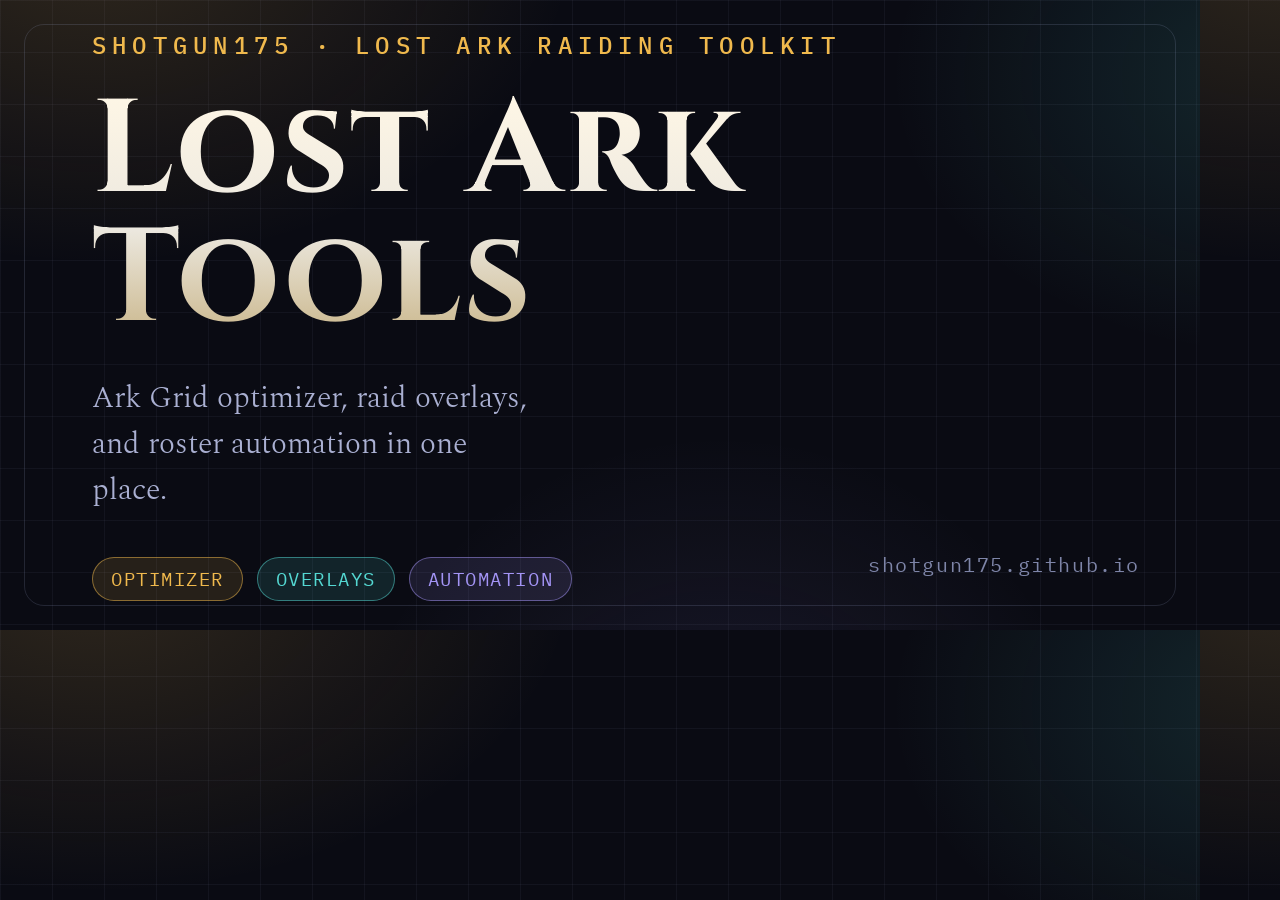
==== assets/og-image.html @ 5654a625 "feat: add Lost Ark Tools hub landing page A single static page (no framework, no build step, no requ" ====
<!DOCTYPE html>
<html lang="en">
<head>
<meta charset="utf-8" />
<!-- Source for ../og-image.png. Render at exactly 1200x630 and screenshot.
     Regenerate: open in a 1200x630 viewport and capture (see README). -->
<link rel="preconnect" href="https://fonts.googleapis.com" />
<link rel="preconnect" href="https://fonts.gstatic.com" crossorigin />
<link rel="stylesheet" href="https://fonts.googleapis.com/css2?family=Cinzel:wght@600;700&family=IBM+Plex+Mono:wght@500&family=Spectral:wght@300;400&display=swap" />
<style>
  * { margin: 0; padding: 0; box-sizing: border-box; }
  html, body { width: 1200px; height: 630px; }
  body {
    position: relative;
    overflow: hidden;
    background-color: #0a0b13;
    background-image:
      radial-gradient(50rem 34rem at 8% -10%, rgba(240,185,77,0.16), transparent 60%),
      radial-gradient(46rem 32rem at 108% 12%, rgba(84,216,210,0.14), transparent 55%),
      radial-gradient(40rem 40rem at 60% 130%, rgba(163,148,245,0.12), transparent 60%),
      linear-gradient(rgba(170,178,220,0.06) 1px, transparent 1px),
      linear-gradient(90deg, rgba(170,178,220,0.06) 1px, transparent 1px);
    background-size: 100% 100%, 100% 100%, 100% 100%, 52px 52px, 52px 52px;
    color: #ece8df;
    font-family: "Spectral", Georgia, serif;
    display: flex;
    flex-direction: column;
    justify-content: center;
    padding: 0 92px;
  }
  body::after {
    content: "";
    position: absolute;
    inset: 24px;
    border: 1px solid rgba(170,178,220,0.16);
    border-radius: 20px;
    pointer-events: none;
  }
  .eyebrow {
    font-family: "IBM Plex Mono", monospace;
    font-size: 24px;
    font-weight: 500;
    letter-spacing: 0.26em;
    text-transform: uppercase;
    color: #f0b94d;
    margin-bottom: 26px;
  }
  .title {
    font-family: "Cinzel", serif;
    font-weight: 700;
    font-size: 132px;
    line-height: 0.98;
    letter-spacing: 0.02em;
    background: linear-gradient(180deg, #fff7e6 0%, #ece8df 55%, #c8b487 100%);
    -webkit-background-clip: text;
    background-clip: text;
    color: transparent;
  }
  .lede {
    margin-top: 30px;
    font-size: 30px;
    font-weight: 300;
    color: #aab0d2;
    max-width: 30ch;
  }
  .pills {
    display: flex;
    gap: 14px;
    margin-top: 44px;
    font-family: "IBM Plex Mono", monospace;
    font-size: 19px;
    letter-spacing: 0.08em;
    text-transform: uppercase;
  }
  .pill {
    padding: 9px 18px;
    border-radius: 999px;
    border: 1px solid;
  }
  .pill.gold   { color: #f0b94d; border-color: rgba(240,185,77,0.5);  background: rgba(240,185,77,0.12); }
  .pill.astral { color: #54d8d2; border-color: rgba(84,216,210,0.5);  background: rgba(84,216,210,0.12); }
  .pill.violet { color: #a394f5; border-color: rgba(163,148,245,0.5); background: rgba(163,148,245,0.12); }
  .url {
    position: absolute;
    right: 60px;
    bottom: 52px;
    font-family: "IBM Plex Mono", monospace;
    font-size: 20px;
    letter-spacing: 0.08em;
    color: #7e85a8;
  }
</style>
</head>
<body>
  <div class="eyebrow">shotgun175 &middot; Lost Ark raiding toolkit</div>
  <div class="title">Lost&nbsp;Ark Tools</div>
  <div class="lede">Ark Grid optimizer, raid overlays, and roster automation in one place.</div>
  <div class="pills">
    <span class="pill gold">Optimizer</span>
    <span class="pill astral">Overlays</span>
    <span class="pill violet">Automation</span>
  </div>
  <div class="url">shotgun175.github.io</div>
</body>
</html>
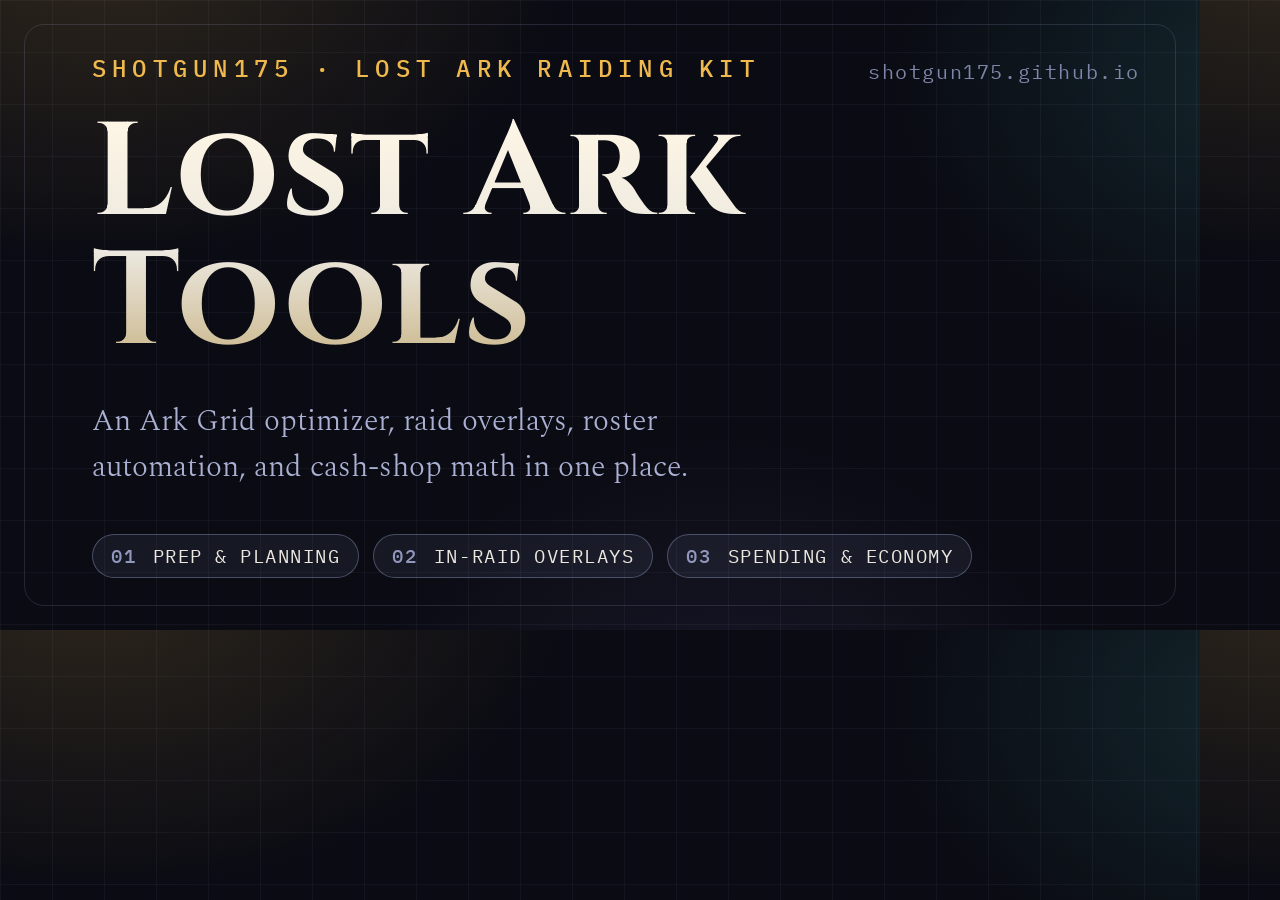
==== commit 604bcb99: "fix: work the validated audit backlog (fonts, CSP, CI, reveal, og-image) Privacy / independence: - S" ====
--- a/assets/og-image.html
+++ b/assets/og-image.html
@@ -6,7 +6,7 @@
      Regenerate: open in a 1200x630 viewport and capture (see README). -->
 <link rel="preconnect" href="https://fonts.googleapis.com" />
 <link rel="preconnect" href="https://fonts.gstatic.com" crossorigin />
-<link rel="stylesheet" href="https://fonts.googleapis.com/css2?family=Cinzel:wght@600;700&family=IBM+Plex+Mono:wght@500&family=Spectral:wght@300;400&display=swap" />
+<link rel="stylesheet" href="https://fonts.googleapis.com/css2?family=Cinzel:wght@700&family=IBM+Plex+Mono:wght@500&family=Spectral:wght@300&display=swap" />
 <style>
   * { margin: 0; padding: 0; box-sizing: border-box; }
   html, body { width: 1200px; height: 630px; }
@@ -61,7 +61,7 @@
     font-size: 30px;
     font-weight: 300;
     color: #aab0d2;
-    max-width: 30ch;
+    max-width: 46ch;
   }
   .pills {
     display: flex;
@@ -72,18 +72,27 @@
     letter-spacing: 0.08em;
     text-transform: uppercase;
   }
+  /* Pills mirror the page's three timeline banks. Deliberately neutral:
+     gold/astral/violet encode run modes on the site now, so reusing them
+     as topic tags here would contradict the masthead legend. */
   .pill {
     padding: 9px 18px;
     border-radius: 999px;
-    border: 1px solid;
+    border: 1px solid rgba(170,178,220,0.35);
+    color: #ece8df;
+    background: rgba(170,178,220,0.08);
   }
-  .pill.gold   { color: #f0b94d; border-color: rgba(240,185,77,0.5);  background: rgba(240,185,77,0.12); }
-  .pill.astral { color: #54d8d2; border-color: rgba(84,216,210,0.5);  background: rgba(84,216,210,0.12); }
-  .pill.violet { color: #a394f5; border-color: rgba(163,148,245,0.5); background: rgba(163,148,245,0.12); }
+  .pill b {
+    color: #9298bd;
+    font-weight: 500;
+    margin-right: 4px;
+  }
+  /* top-right corner stamp, opposite the eyebrow; keeps clear of the pills
+     row, which now spans most of the bottom edge */
   .url {
     position: absolute;
     right: 60px;
-    bottom: 52px;
+    top: 58px;
     font-family: "IBM Plex Mono", monospace;
     font-size: 20px;
     letter-spacing: 0.08em;
@@ -92,13 +101,13 @@
 </style>
 </head>
 <body>
-  <div class="eyebrow">shotgun175 &middot; Lost Ark raiding toolkit</div>
+  <div class="eyebrow">shotgun175 &middot; Lost Ark raiding kit</div>
   <div class="title">Lost&nbsp;Ark Tools</div>
-  <div class="lede">Ark Grid optimizer, raid overlays, and roster automation in one place.</div>
+  <div class="lede">An Ark Grid optimizer, raid overlays, roster automation, and cash-shop math in one place.</div>
   <div class="pills">
-    <span class="pill gold">Optimizer</span>
-    <span class="pill astral">Overlays</span>
-    <span class="pill violet">Automation</span>
+    <span class="pill"><b>01</b> Prep &amp; planning</span>
+    <span class="pill"><b>02</b> In-raid overlays</span>
+    <span class="pill"><b>03</b> Spending &amp; economy</span>
   </div>
   <div class="url">shotgun175.github.io</div>
 </body>
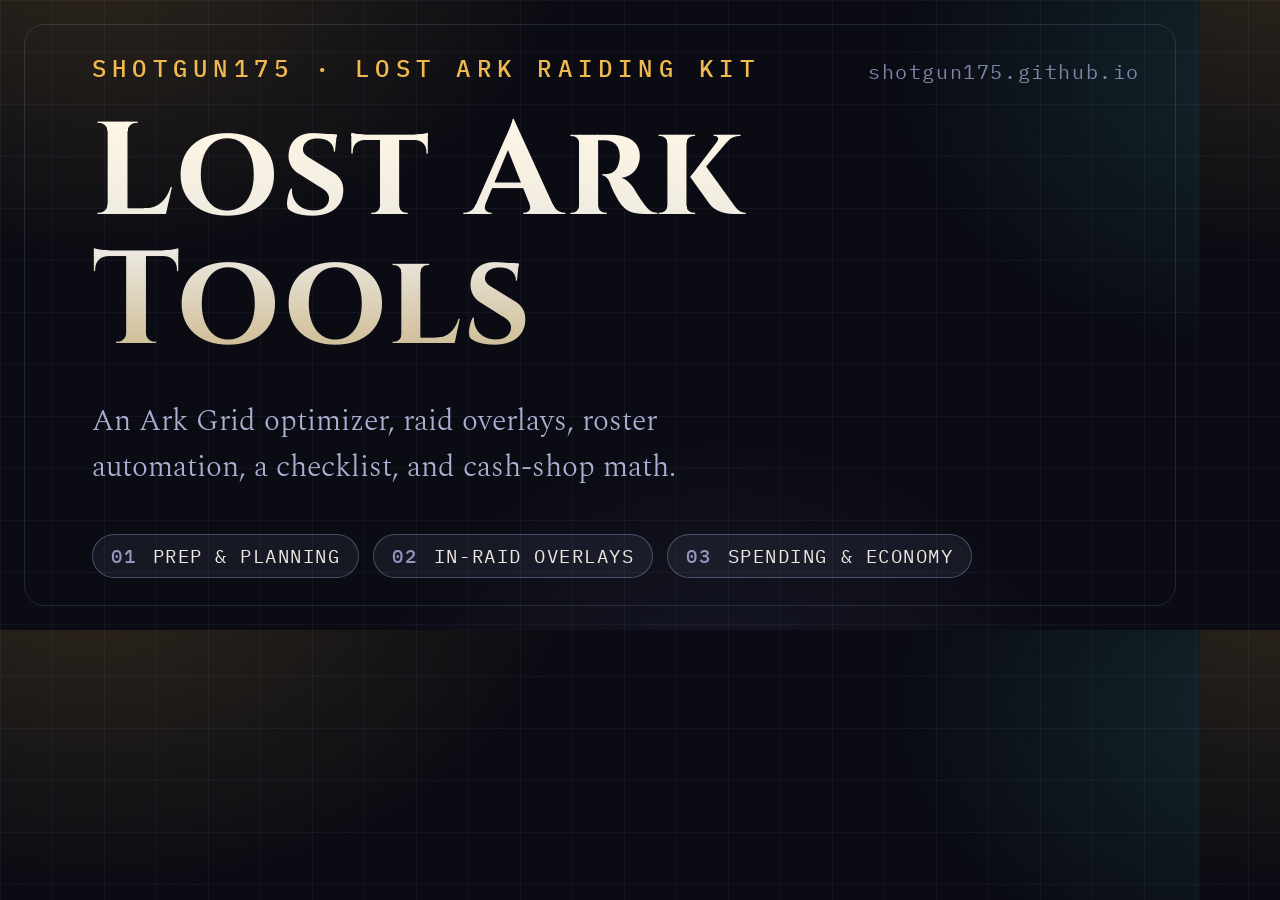
==== commit b015b0a5: "feat: add Lost Ark Checklist to the hub Adds an Open now tile for the Lost Ark Checklist web app in " ====
--- a/assets/og-image.html
+++ b/assets/og-image.html
@@ -103,7 +103,7 @@
 <body>
   <div class="eyebrow">shotgun175 &middot; Lost Ark raiding kit</div>
   <div class="title">Lost&nbsp;Ark Tools</div>
-  <div class="lede">An Ark Grid optimizer, raid overlays, roster automation, and cash-shop math in one place.</div>
+  <div class="lede">An Ark Grid optimizer, raid overlays, roster automation, a checklist, and cash-shop math.</div>
   <div class="pills">
     <span class="pill"><b>01</b> Prep &amp; planning</span>
     <span class="pill"><b>02</b> In-raid overlays</span>
